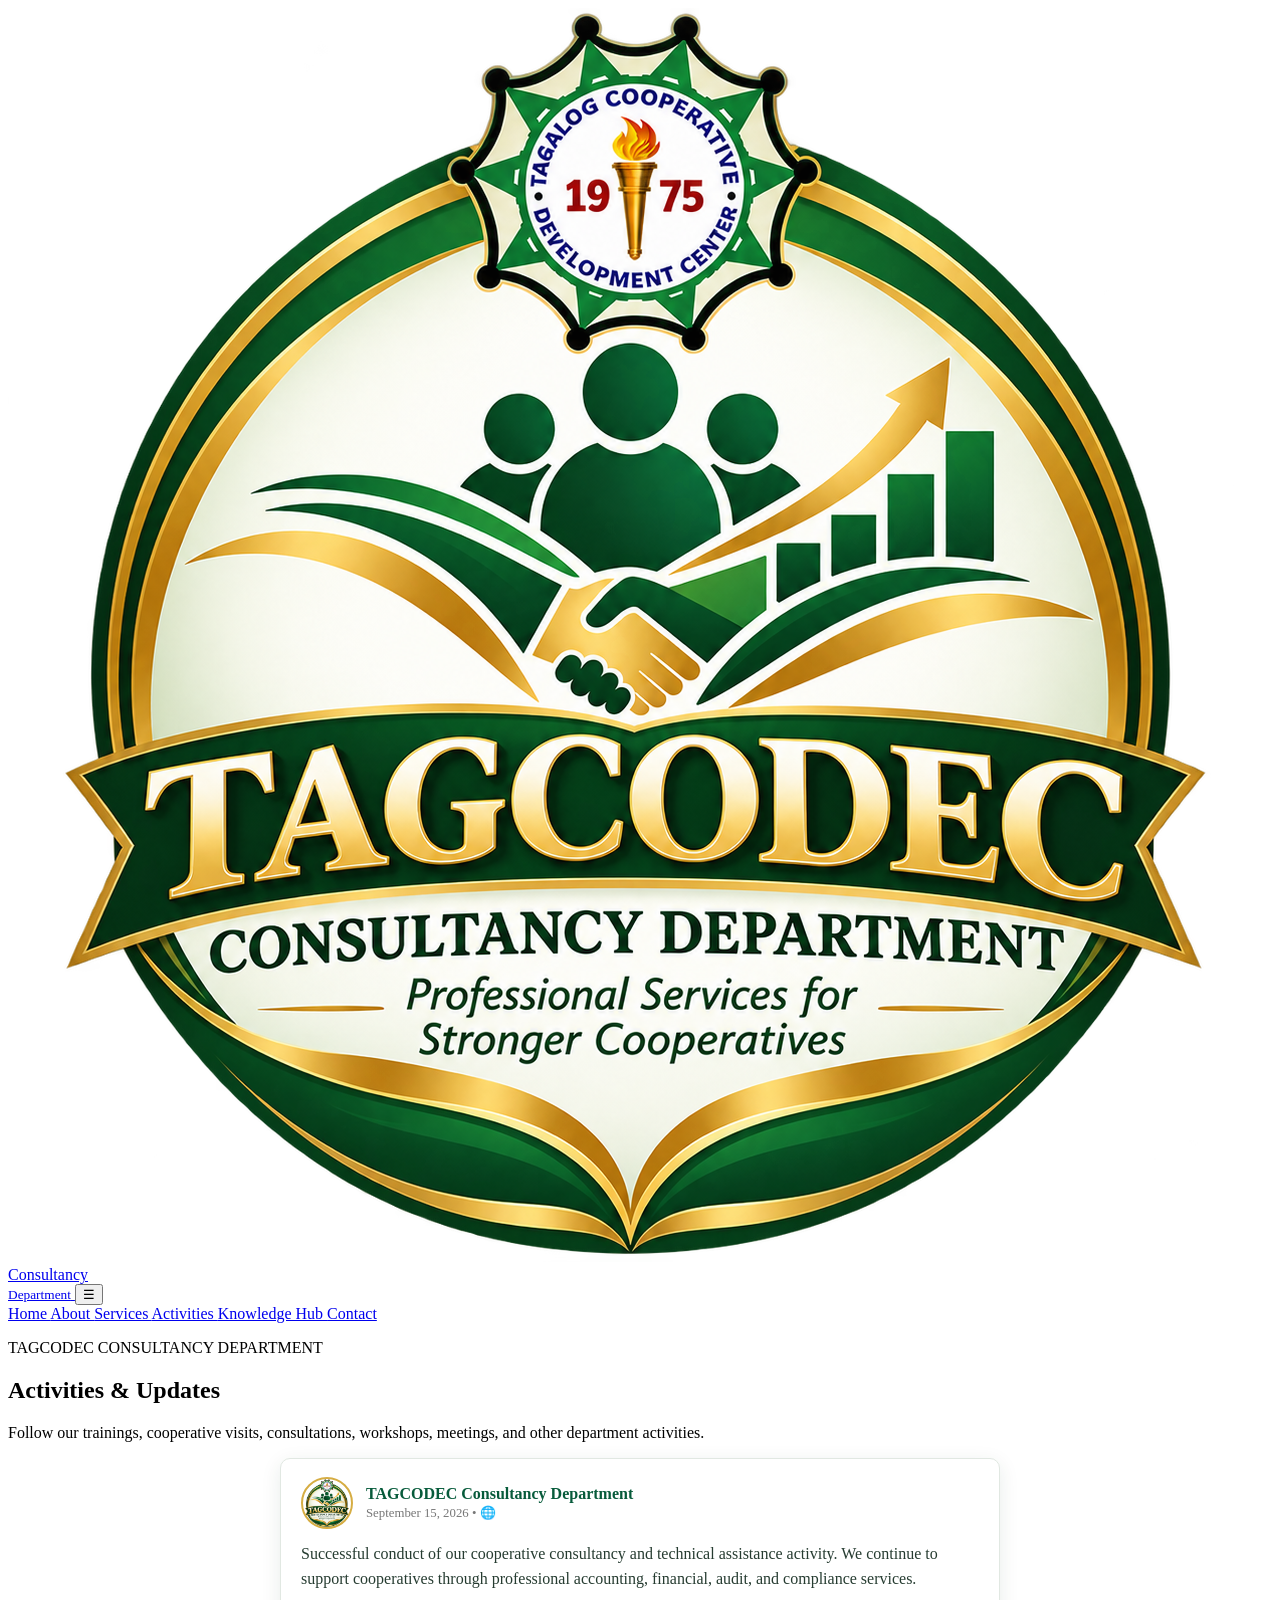
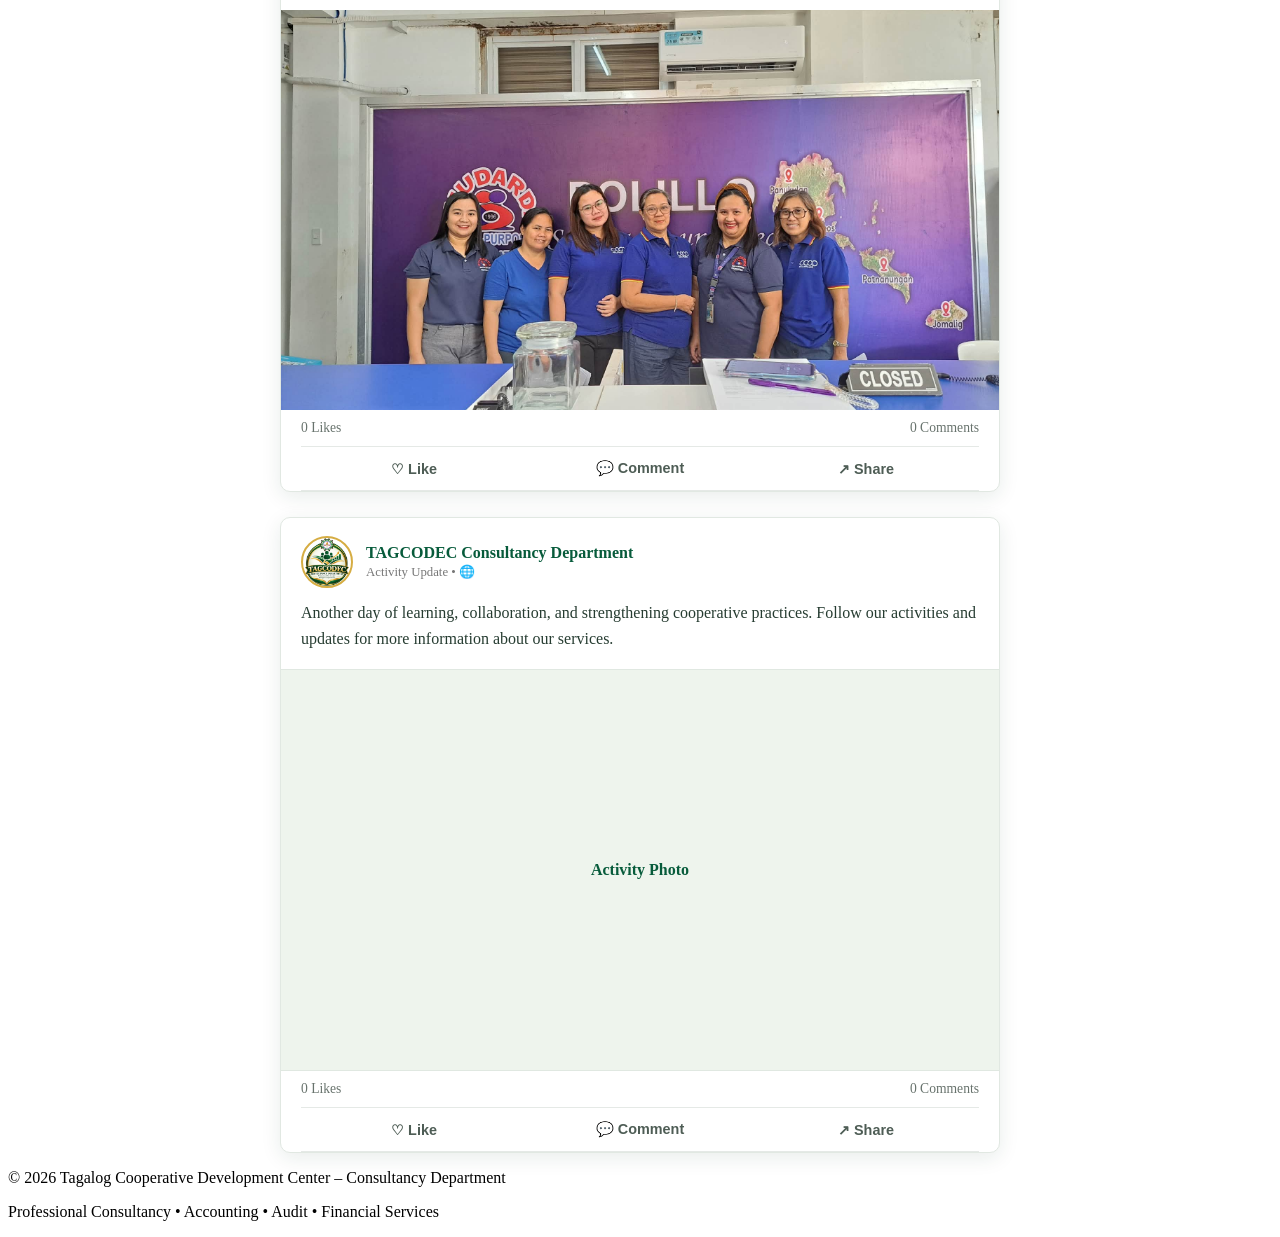
==== activities.html @ d305cb1b "Create activities.html" ====
<!DOCTYPE html>
<html lang="en">

<head>

  <meta charset="UTF-8">

  <meta name="viewport" content="width=device-width, initial-scale=1.0">

  <meta
    name="description"
    content="Activities and updates of the TAGCODEC Consultancy Department."
  >

  <title>
    Activities | TAGCODEC Consultancy Department
  </title>

  <link rel="stylesheet" href="style.css">

</head>

<body>


<header class="header">

  <div class="container nav">

    <a class="brand" href="index.html">

      <span class="brand-logo">
        <img src="images/tagcodec-consultancy-logo.png">
      </span>

      <span>
        Consultancy<br>
        <small>Department</small>
      </span>

    </a>


    <button
      class="menu-toggle"
      aria-label="Toggle menu"
    >
      ☰
    </button>


    <nav id="nav-menu">

      <a href="index.html#home">
        Home
      </a>

      <a href="index.html#about">
        About
      </a>

      <a href="index.html#services">
        Services
      </a>

      <a href="activities.html" class="active">
        Activities
      </a>

      <a href="index.html#knowledge">
        Knowledge Hub
      </a>

      <a href="index.html#contact">
        Contact
      </a>

    </nav>

  </div>

</header>


<main>


<!-- PAGE HEADER -->

<section class="activity-page-header">

  <div class="container">

    <p class="eyebrow">
      TAGCODEC CONSULTANCY DEPARTMENT
    </p>

    <h1>
      Activities &amp; Updates
    </h1>

    <p>
      Follow our trainings, cooperative visits,
      consultations, workshops, meetings, and
      other department activities.
    </p>

  </div>

</section>



<!-- ACTIVITIES FEED -->

<section class="section activities-feed-section">

  <div class="container">

    <div class="activity-feed">


      <!-- ACTIVITY POST 1 -->

      <article class="activity-post">


        <div class="activity-header">

          <div class="activity-avatar">

            <img src="images/tagcodec-consultancy-logo.png">

          </div>


          <div>

            <h3>
              TAGCODEC Consultancy Department
            </h3>

            <p>
              September 15, 2026 • 🌐
            </p>

          </div>

        </div>



        <div class="activity-caption">

          <p>
            Successful conduct of our cooperative
            consultancy and technical assistance activity.

            We continue to support cooperatives through
            professional accounting, financial, audit,
            and compliance services.
          </p>

        </div>



        <div class="activity-photo">

          <img src="images/activity1.jpg">

        </div>



        <div class="activity-stats">

          <span class="like-count">
            0 Likes
          </span>

          <span class="comment-count">
            0 Comments
          </span>

        </div>



        <div class="activity-actions">

          <button class="like-button">

            ♡
            <span>Like</span>

          </button>


          <button class="comment-button">

            💬
            <span>Comment</span>

          </button>


          <button class="share-button">

            ↗
            <span>Share</span>

          </button>

        </div>



        <div class="comment-area">

          <div class="comment-input-row">

            <input
              type="text"
              class="comment-input"
              placeholder="Write a comment..."
            >

            <button class="comment-submit">
              Post
            </button>

          </div>


          <div class="comments-list"></div>

        </div>


      </article>



      <!-- ACTIVITY POST 2 -->

      <article class="activity-post">


        <div class="activity-header">

          <div class="activity-avatar">

            <img src="images/tagcodec-consultancy-logo.png">

          </div>


          <div>

            <h3>
              TAGCODEC Consultancy Department
            </h3>

            <p>
              Activity Update • 🌐
            </p>

          </div>

        </div>



        <div class="activity-caption">

          <p>
            Another day of learning, collaboration,
            and strengthening cooperative practices.

            Follow our activities and updates for more
            information about our services.
          </p>

        </div>



        <div class="activity-photo empty-photo">

          <span>
            Activity Photo
          </span>

        </div>



        <div class="activity-stats">

          <span class="like-count">
            0 Likes
          </span>

          <span class="comment-count">
            0 Comments
          </span>

        </div>



        <div class="activity-actions">

          <button class="like-button">

            ♡
            <span>Like</span>

          </button>


          <button class="comment-button">

            💬
            <span>Comment</span>

          </button>


          <button class="share-button">

            ↗
            <span>Share</span>

          </button>

        </div>



        <div class="comment-area">

          <div class="comment-input-row">

            <input
              type="text"
              class="comment-input"
              placeholder="Write a comment..."
            >

            <button class="comment-submit">
              Post
            </button>

          </div>


          <div class="comments-list"></div>

        </div>


      </article>


    </div>

  </div>

</section>


</main>



<footer>

  <div class="container">

    <p>
      © 2026 Tagalog Cooperative Development Center –
      Consultancy Department
    </p>

    <p>
      Professional Consultancy • Accounting • Audit •
      Financial Services
    </p>

  </div>

</footer>


<script src="script.js"></script>

</body>

</html>
---- style.css ----
/* =========================
   ACTIVITIES SOCIAL FEED
   ========================= */

.activities-section {
  background: #f5f7f3;
}

.activity-feed {
  max-width: 720px;
  margin: 0 auto;
  display: flex;
  flex-direction: column;
  gap: 25px;
}

.activity-post {
  background: white;
  border-radius: 10px;
  box-shadow: 0 5px 20px #173d2b18;
  overflow: hidden;
  border: 1px solid #e1e8e2;
}

.activity-header {
  display: flex;
  align-items: center;
  gap: 13px;
  padding: 18px 20px 12px;
}

.activity-avatar {
  width: 48px;
  height: 48px;
  border-radius: 50%;
  overflow: hidden;
  border: 2px solid #d6ad43;
  flex-shrink: 0;
  background: white;
}

.activity-avatar img {
  width: 100%;
  height: 100%;
  object-fit: contain;
  display: block;
}

.activity-header h3 {
  margin: 0;
  color: #075b3b;
  font-size: 1rem;
}

.activity-header p {
  margin: 2px 0 0;
  color: #777;
  font-size: .8rem;
}

.activity-caption {
  padding: 0 20px 18px;
}

.activity-caption p {
  margin: 0;
  color: #263c31;
  line-height: 1.6;
}

.activity-photo {
  width: 100%;
  height: 400px;
  overflow: hidden;
  background: #eef4ed;
}

.activity-photo img {
  width: 100%;
  height: 100%;
  object-fit: cover;
  display: block;
}

.empty-photo {
  display: flex;
  align-items: center;
  justify-content: center;
  color: #075b3b;
  font-weight: 700;
  border-top: 1px solid #e0e8e1;
  border-bottom: 1px solid #e0e8e1;
}

.activity-stats {
  display: flex;
  justify-content: space-between;
  padding: 10px 20px;
  color: #68736d;
  font-size: .85rem;
}

.activity-actions {
  display: grid;
  grid-template-columns: repeat(3, 1fr);
  border-top: 1px solid #e5e9e6;
  border-bottom: 1px solid #e5e9e6;
  margin: 0 20px;
}

.activity-actions button {
  background: none;
  border: 0;
  padding: 13px 5px;
  cursor: pointer;
  color: #4e5d55;
  font-weight: 700;
  font-size: .9rem;
  transition: .2s;
}

.activity-actions button:hover {
  background: #f1f5f1;
  color: #075b3b;
}

.activity-actions button.liked {
  color: #075b3b;
}

.comment-area {
  display: none;
  padding: 15px 20px 20px;
}

.comment-area.show {
  display: block;
}

.comment-input-row {
  display: flex;
  gap: 8px;
}

.comment-input {
  flex: 1;
  border: 1px solid #cbd6ce;
  border-radius: 20px;
  padding: 10px 15px;
  outline: none;
  font-family: inherit;
}

.comment-input:focus {
  border-color: #075b3b;
}

.comment-submit {
  border: 0;
  background: #075b3b;
  color: white;
  border-radius: 20px;
  padding: 9px 16px;
  font-weight: 700;
  cursor: pointer;
}

.comment-submit:hover {
  background: #064b31;
}

.comments-list {
  margin-top: 12px;
}

.comment {
  background: #f1f4f1;
  border-radius: 10px;
  padding: 9px 13px;
  margin-top: 8px;
}

.comment strong {
  color: #075b3b;
  font-size: .85rem;
}

.comment p {
  margin: 2px 0 0;
  color: #39483f;
  font-size: .9rem;
  word-break: break-word;
}

.share-menu {
  position: relative;
  margin: 0 20px 15px;
  padding: 15px;
  background: #f3f6f2;
  border: 1px solid #dce5de;
  border-radius: 8px;
  display: grid;
  gap: 7px;
}

.share-title {
  font-weight: 800;
  color: #075b3b;
  margin-bottom: 4px;
}

.share-menu button {
  border: 0;
  background: white;
  padding: 10px;
  border-radius: 5px;
  cursor: pointer;
  text-align: left;
  font-weight: 600;
}

.share-menu button:hover {
  background: #e9f0ea;
  color: #075b3b;
}

@media(max-width:600px) {

  .activity-feed {
    width: 100%;
  }

  .activity-photo {
    height: 300px;
  }

  .activity-actions button {
    font-size: .82rem;
  }

  .activity-header {
    padding: 15px;
  }

  .activity-caption {
    padding: 0 15px 15px;
  }

  .activity-stats {
    padding: 9px 15px;
  }

  .activity-actions {
    margin: 0 15px;
  }

  .comment-area {
    padding: 12px 15px 15px;
  }

}
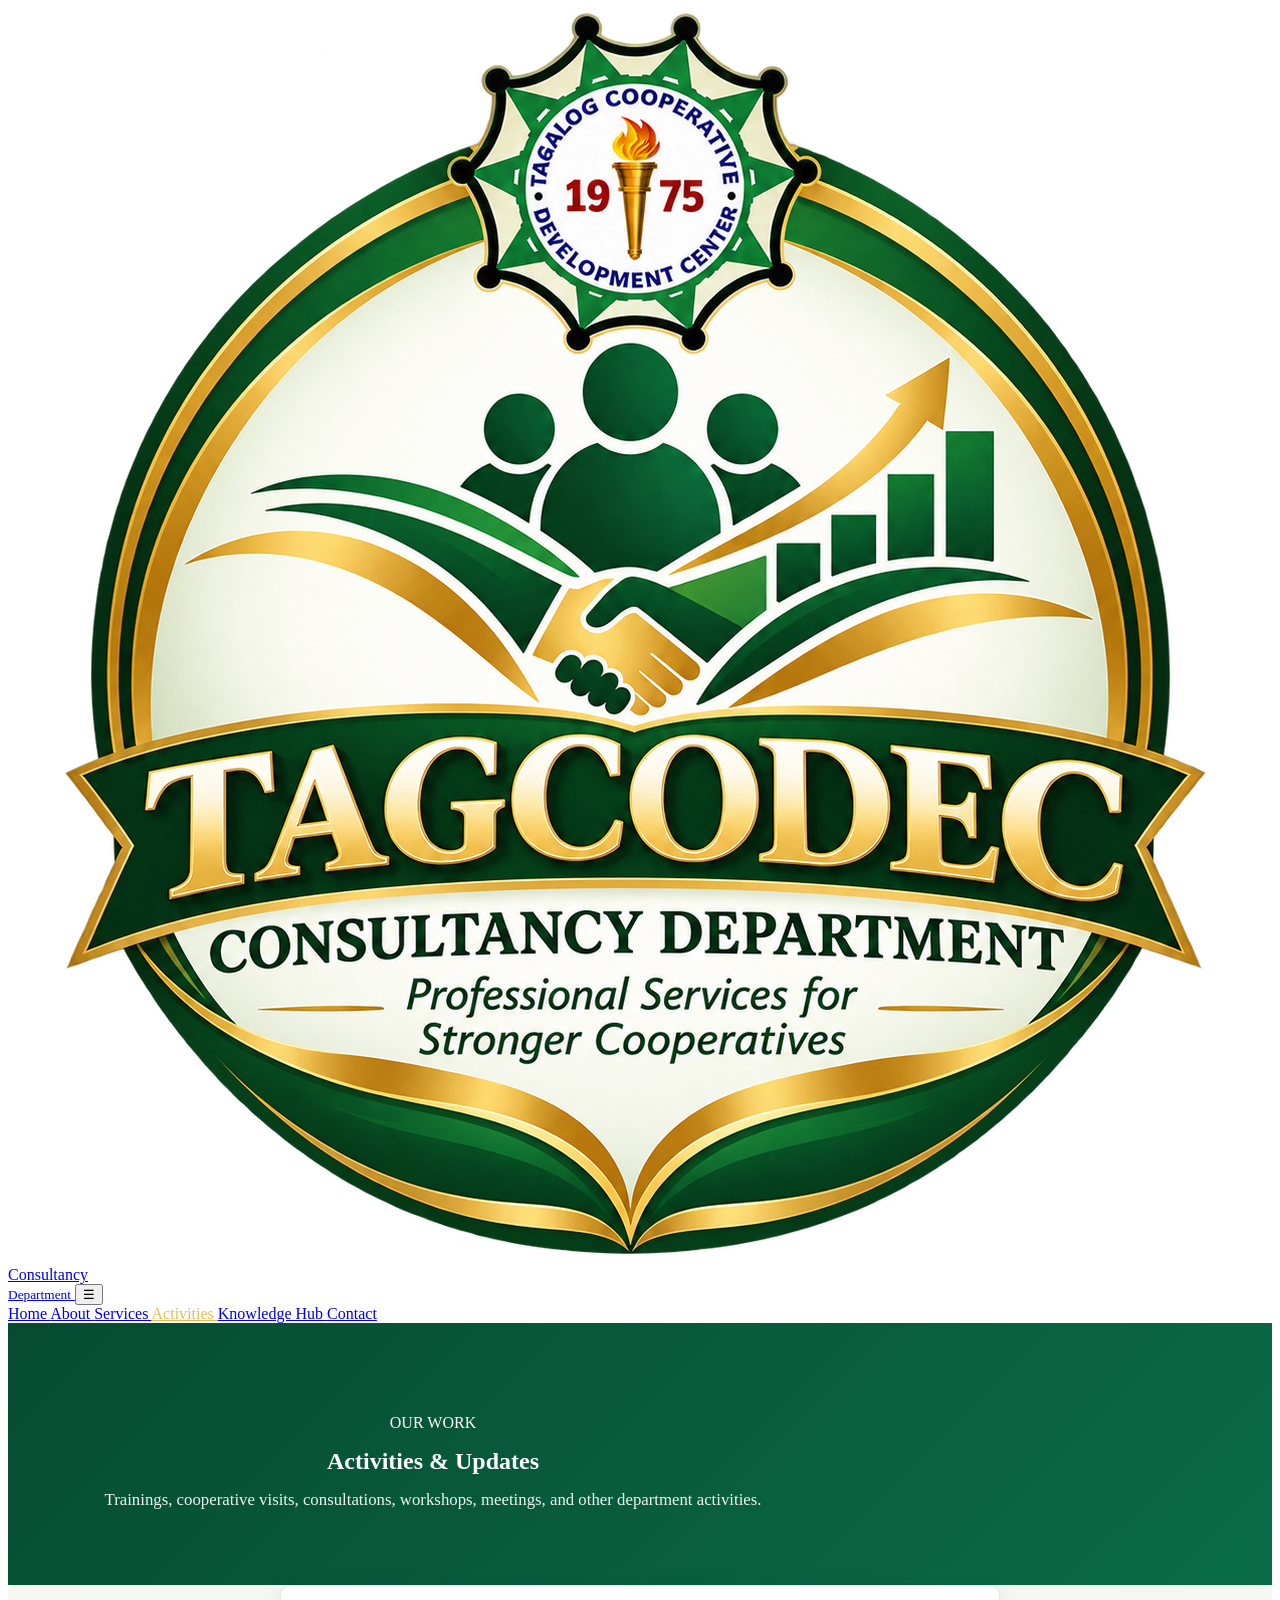
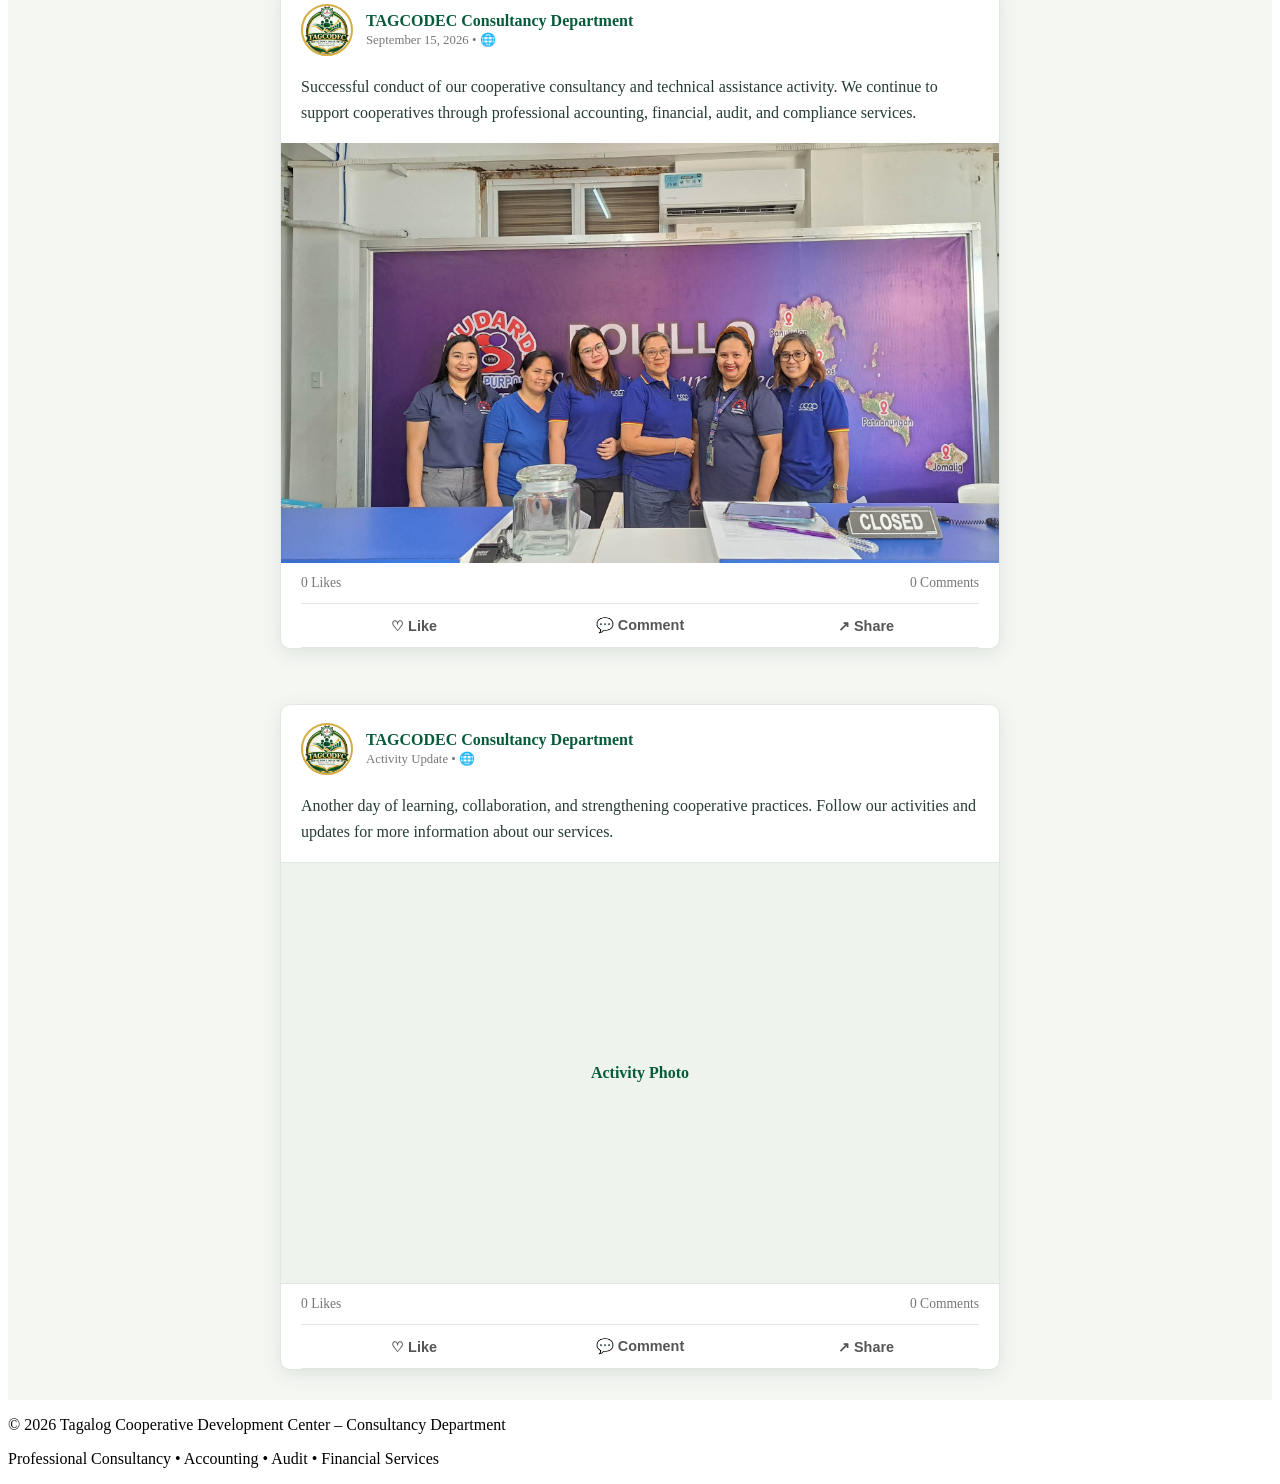
==== commit 6721e1a1: "Update activities.html" ====
--- a/activities.html
+++ b/activities.html
@@ -20,6 +20,7 @@
 
 </head>
 
+
 <body>
 
 
@@ -30,7 +31,9 @@
     <a class="brand" href="index.html">
 
       <span class="brand-logo">
+
         <img src="images/tagcodec-consultancy-logo.png">
+
       </span>
 
       <span>
@@ -63,7 +66,10 @@
         Services
       </a>
 
-      <a href="activities.html" class="active">
+      <a
+        href="activities.html"
+        class="active"
+      >
         Activities
       </a>
 
@@ -82,17 +88,18 @@
 </header>
 
 
+
 <main>
 
 
-<!-- PAGE HEADER -->
+<!-- PAGE INTRO -->
 
 <section class="activity-page-header">
 
   <div class="container">
 
     <p class="eyebrow">
-      TAGCODEC CONSULTANCY DEPARTMENT
+      OUR WORK
     </p>
 
     <h1>
@@ -100,9 +107,8 @@
     </h1>
 
     <p>
-      Follow our trainings, cooperative visits,
-      consultations, workshops, meetings, and
-      other department activities.
+      Trainings, cooperative visits, consultations,
+      workshops, meetings, and other department activities.
     </p>
 
   </div>
@@ -111,7 +117,7 @@
 
 
 
-<!-- ACTIVITIES FEED -->
+<!-- ACTIVITY FEED -->
 
 <section class="section activities-feed-section">
 
@@ -120,7 +126,7 @@
     <div class="activity-feed">
 
 
-      <!-- ACTIVITY POST 1 -->
+      <!-- POST 1 -->
 
       <article class="activity-post">
 
@@ -129,7 +135,9 @@
 
           <div class="activity-avatar">
 
-            <img src="images/tagcodec-consultancy-logo.png">
+            <img
+              src="images/tagcodec-consultancy-logo.png"
+            >
 
           </div>
 
@@ -190,26 +198,15 @@
         <div class="activity-actions">
 
           <button class="like-button">
-
-            ♡
-            <span>Like</span>
-
-          </button>
-
+            ♡ <span>Like</span>
+          </button>
 
           <button class="comment-button">
-
-            💬
-            <span>Comment</span>
-
-          </button>
-
+            💬 <span>Comment</span>
+          </button>
 
           <button class="share-button">
-
-            ↗
-            <span>Share</span>
-
+            ↗ <span>Share</span>
           </button>
 
         </div>
@@ -242,7 +239,7 @@
 
 
 
-      <!-- ACTIVITY POST 2 -->
+      <!-- POST 2 -->
 
       <article class="activity-post">
 
@@ -251,7 +248,9 @@
 
           <div class="activity-avatar">
 
-            <img src="images/tagcodec-consultancy-logo.png">
+            <img
+              src="images/tagcodec-consultancy-logo.png"
+            >
 
           </div>
 
@@ -313,26 +312,15 @@
         <div class="activity-actions">
 
           <button class="like-button">
-
-            ♡
-            <span>Like</span>
-
-          </button>
-
+            ♡ <span>Like</span>
+          </button>
 
           <button class="comment-button">
-
-            💬
-            <span>Comment</span>
-
-          </button>
-
+            💬 <span>Comment</span>
+          </button>
 
           <button class="share-button">
-
-            ↗
-            <span>Share</span>
-
+            ↗ <span>Share</span>
           </button>
 
         </div>
--- a/style.css
+++ b/style.css
@@ -259,3 +259,303 @@
   }
 
 }
+/* =========================
+   ACTIVITIES PAGE
+   ========================= */
+
+.activity-page-header {
+  background: linear-gradient(135deg, #064b31, #0a6c47);
+  color: white;
+  padding: 75px 0;
+  text-align: center;
+}
+
+.activity-page-header .container {
+  max-width: 850px;
+}
+
+.activity-page-header h1 {
+  margin: 8px 0 15px;
+}
+
+.activity-page-header p:not(.eyebrow) {
+  max-width: 700px;
+  margin: auto;
+  color: #edf7f1;
+  font-size: 1.05rem;
+}
+
+
+/* ACTIVITIES FEED */
+
+.activities-feed-section {
+  background: #f5f7f3;
+}
+
+.activity-feed {
+  max-width: 720px;
+  margin: 0 auto;
+}
+
+.activity-post {
+  background: white;
+  border-radius: 10px;
+  overflow: hidden;
+  margin-bottom: 30px;
+  box-shadow: 0 5px 20px #173d2b18;
+  border: 1px solid #e1e8e2;
+}
+
+.activity-header {
+  display: flex;
+  align-items: center;
+  gap: 13px;
+  padding: 18px 20px;
+}
+
+.activity-avatar {
+  width: 48px;
+  height: 48px;
+  border-radius: 50%;
+  overflow: hidden;
+  border: 2px solid #d6ad43;
+  background: white;
+  flex-shrink: 0;
+}
+
+.activity-avatar img {
+  width: 100%;
+  height: 100%;
+  object-fit: contain;
+  display: block;
+}
+
+.activity-header h3 {
+  margin: 0;
+  color: #075b3b;
+  font-size: 1rem;
+}
+
+.activity-header p {
+  margin: 2px 0 0;
+  color: #777;
+  font-size: .8rem;
+}
+
+.activity-caption {
+  padding: 0 20px 18px;
+}
+
+.activity-caption p {
+  margin: 0;
+  color: #263c31;
+}
+
+.activity-photo {
+  width: 100%;
+  height: 420px;
+  overflow: hidden;
+  background: #eef4ed;
+}
+
+.activity-photo img {
+  width: 100%;
+  height: 100%;
+  object-fit: cover;
+  display: block;
+}
+
+.empty-photo {
+  display: flex;
+  align-items: center;
+  justify-content: center;
+  color: #075b3b;
+  font-weight: 800;
+  border-top: 1px solid #e1e8e2;
+  border-bottom: 1px solid #e1e8e2;
+}
+
+.activity-stats {
+  display: flex;
+  justify-content: space-between;
+  padding: 12px 20px;
+  color: #777;
+  font-size: .85rem;
+}
+
+.activity-actions {
+  display: grid;
+  grid-template-columns: repeat(3, 1fr);
+  border-top: 1px solid #e1e8e2;
+  border-bottom: 1px solid #e1e8e2;
+}
+
+.activity-actions button {
+  border: 0;
+  background: white;
+  padding: 13px;
+  cursor: pointer;
+  font-weight: 700;
+  color: #555;
+  font-size: .9rem;
+}
+
+.activity-actions button:hover {
+  background: #f3f7f0;
+  color: #075b3b;
+}
+
+.activity-actions .liked {
+  color: #075b3b;
+  background: #eef4ed;
+}
+
+.comment-area {
+  display: none;
+  padding: 15px 20px 20px;
+  background: #fafbf9;
+}
+
+.comment-area.show {
+  display: block;
+}
+
+.comment-input-row {
+  display: flex;
+  gap: 8px;
+}
+
+.comment-input {
+  flex: 1;
+  border: 1px solid #ccd8cf;
+  border-radius: 20px;
+  padding: 10px 15px;
+  outline: none;
+}
+
+.comment-input:focus {
+  border-color: #075b3b;
+}
+
+.comment-submit {
+  border: 0;
+  border-radius: 20px;
+  padding: 9px 16px;
+  background: #075b3b;
+  color: white;
+  font-weight: 700;
+  cursor: pointer;
+}
+
+.comments-list {
+  margin-top: 15px;
+}
+
+.comment-item {
+  background: #eef4ed;
+  border-radius: 8px;
+  padding: 10px 13px;
+  margin-top: 8px;
+  color: #263c31;
+  font-size: .9rem;
+}
+
+
+/* HOME ACTIVITY PREVIEW */
+
+.activities-preview {
+  background: #f5f7f3;
+}
+
+.preview-activity {
+  max-width: 720px;
+  margin: 0 auto;
+  background: white;
+  border-radius: 10px;
+  overflow: hidden;
+  box-shadow: 0 5px 20px #173d2b18;
+  border: 1px solid #e1e8e2;
+}
+
+.preview-header {
+  display: flex;
+  align-items: center;
+  gap: 13px;
+  padding: 18px 20px;
+}
+
+.preview-avatar {
+  width: 48px;
+  height: 48px;
+  border-radius: 50%;
+  overflow: hidden;
+  border: 2px solid #d6ad43;
+  background: white;
+  flex-shrink: 0;
+}
+
+.preview-avatar img {
+  width: 100%;
+  height: 100%;
+  object-fit: contain;
+  display: block;
+}
+
+.preview-header h3 {
+  margin: 0;
+  color: #075b3b;
+  font-size: 1rem;
+}
+
+.preview-header p {
+  margin: 2px 0 0;
+  color: #777;
+  font-size: .8rem;
+}
+
+.preview-photo {
+  width: 100%;
+  height: 360px;
+  overflow: hidden;
+  background: #eef4ed;
+}
+
+.preview-photo img {
+  width: 100%;
+  height: 100%;
+  object-fit: cover;
+  display: block;
+}
+
+.preview-content {
+  padding: 20px;
+}
+
+.preview-content p {
+  margin: 0 0 18px;
+  color: #263c31;
+}
+
+
+/* ACTIVE NAV */
+
+nav a.active {
+  color: #e4bd55;
+}
+
+
+@media(max-width:600px) {
+
+  .activity-page-header {
+    padding: 55px 0;
+  }
+
+  .activity-photo {
+    height: 300px;
+  }
+
+  .preview-photo {
+    height: 280px;
+  }
+
+}
